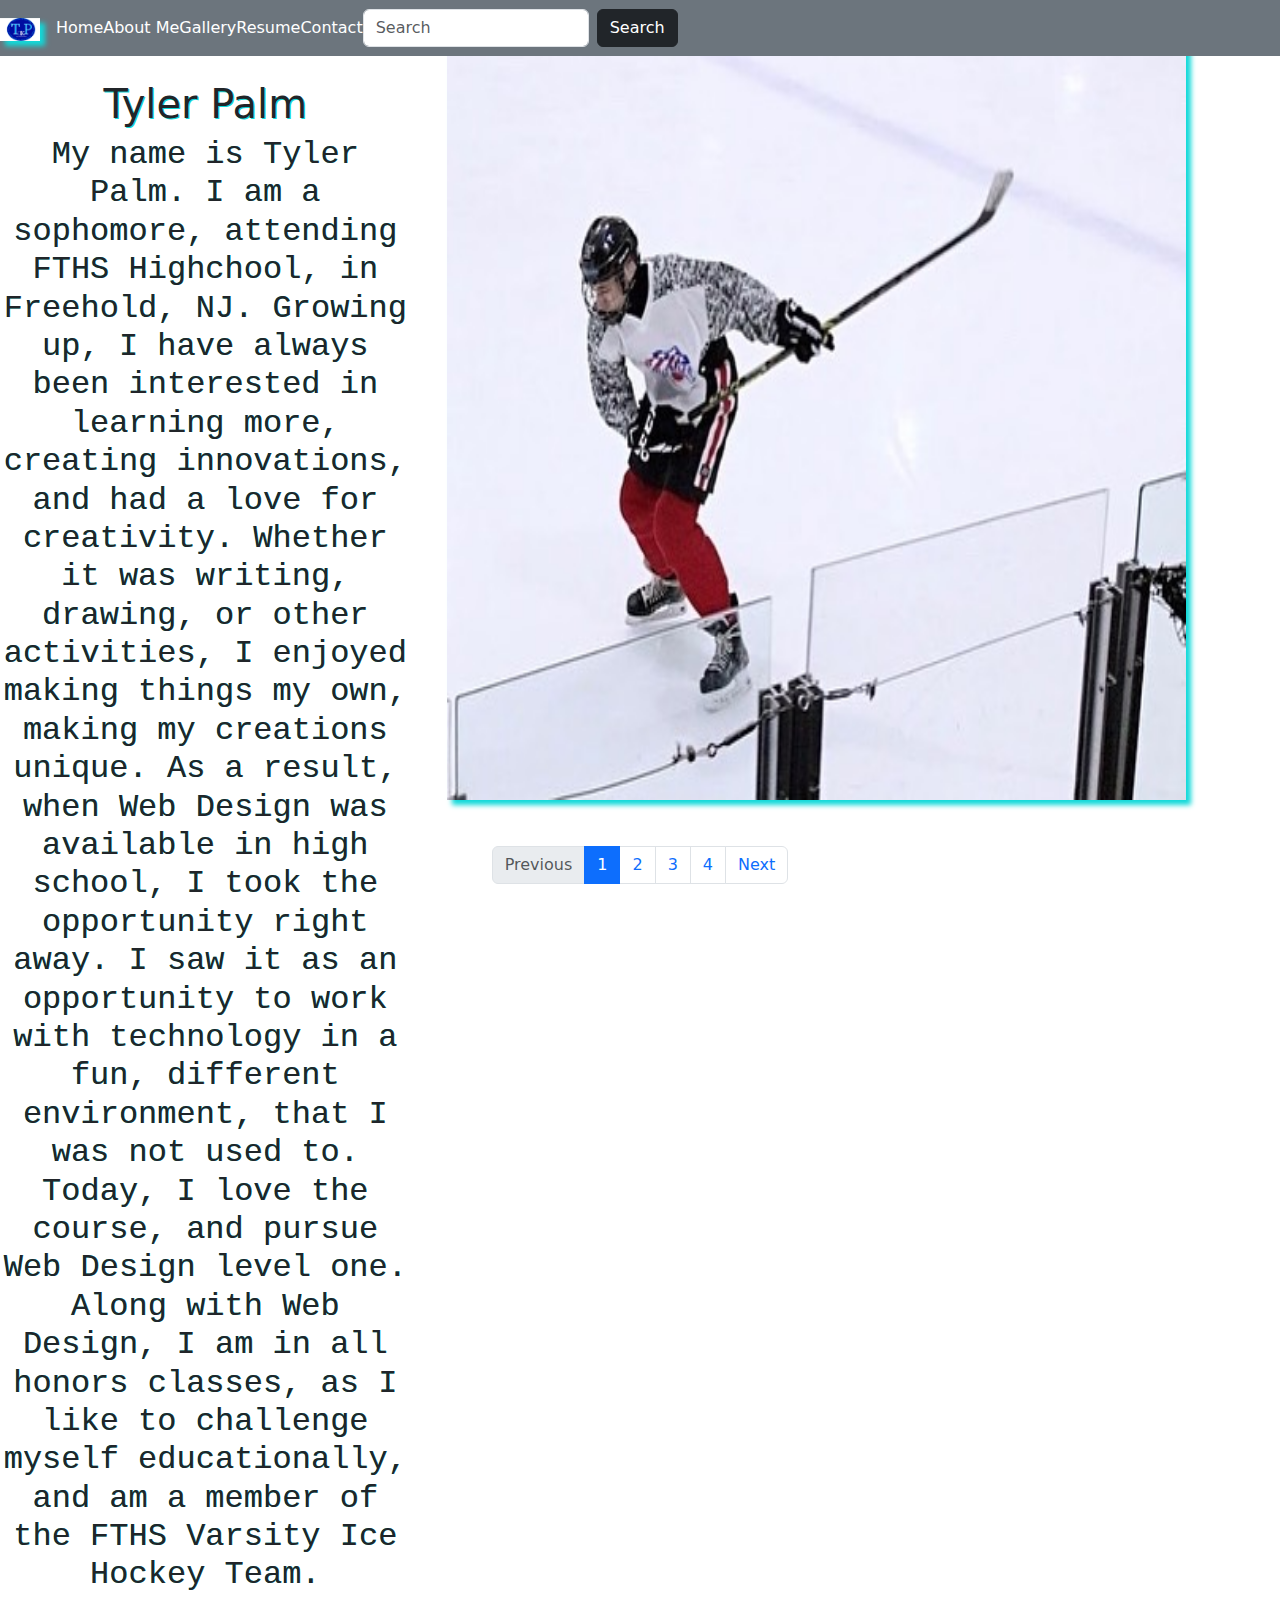
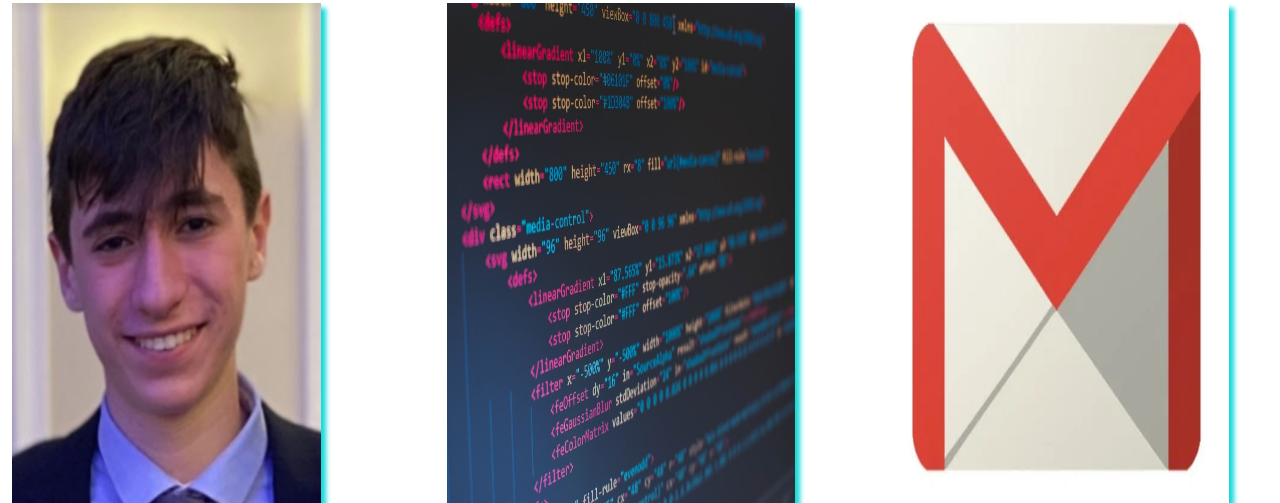
==== index.html @ e22a8071 "Padding-top for html page" ====
<!DOCTYPE html>
<html lang="en" dir="ltr">
  <head>
    <meta charset="utf-8">
    <link rel="stylesheet" href="style.css">
    <link rel="stylesheet" href="https://fonts.googleapis.com/css?family=Sofia">
    <!-- Latest compiled and minified CSS -->
<link href="https://cdn.jsdelivr.net/npm/bootstrap@5.1.3/dist/css/bootstrap.min.css" rel="stylesheet">
    <!-- Latest compiled JavaScript -->
<script src="https://cdn.jsdelivr.net/npm/bootstrap@5.1.3/dist/js/bootstrap.bundle.min.js"></script>
    <title>Tyler Palm's Portfolio</title>
  </head>
  <body>

    <div class="container-fluid-1">

    <ul class="pagination justify-content-center fixed-bottom">
     <li class="page-item disabled"><a class="page-link" href="#">Previous</a></li>
     <li class="page-item active"><a class="page-link" href="index.html">1</a></li>
     <li class="page-item"><a class="page-link" href="about.html">2</a></li>
     <li class="page-item"><a class="page-link" href="gallery.html">3</a></li>
     <li class="page-item"><a class="page-link" href="resume.html">4</a></li>
     <li class="page-item"><a class="page-link" href="contact.html">Next</a></li>
     </ul>

     <div class="container-fluid-1">
           <nav class="navbar navbar-expand-sm bg-secondary fixed-top">
             <a class="navbar-brand" href="https://github.com/">
               <img src="img\logo.47.06 PM.png" alt="Logo" style="width:40px;">
             </a>
             <li class="nav-item " style="list-style-type:none;">
               <a class="nav-link active text-white" href="index.html">Home</a>
             </li>
             <li class="nav-item" style="list-style-type:none;">
               <a class="nav-link text-white" href="about.html">About Me</a>
         </li>
            <li class="nav-item" style="list-style-type:none;">
                <a class="nav-link text-white" href="gallery.html">Gallery</a>
        </li>
            <li class="nav-item" style="list-style-type:none;">
                <a class="nav-link text-white" href="resume.html">Resume</a>
        </li>
            <li class="nav-item" style="list-style-type:none;">
                <a class="nav-link text-white" href="contact.html">Contact</a>
        </li>
             <form class="d-flex">
           <input class="form-control me-2" type="text" placeholder="Search">
           <button class="btn btn-dark" type="button">Search</button>
         </form>
         </nav>

         <div class="row">
             <div class="col-sm-4">
               <div class="name">
                 <h1>Tyler Palm</h1>
               </div>
                <h2>My name is Tyler Palm. I am a sophomore, attending FTHS Highchool, in Freehold, NJ. Growing up, I have always been interested in learning more, creating innovations, and had a love for creativity. Whether it was writing, drawing, or other activities, I enjoyed making things my own, making my creations unique. As a result, when Web Design was available in high school, I took the opportunity right away. I saw it as an opportunity to work with technology in a fun, different environment, that I was not used to. Today, I love the course, and pursue Web Design level one. Along with Web Design, I am in all honors classes, as I like to challenge myself educationally, and am a member of the FTHS Varsity Ice Hockey Team. </h2>
             </div>
             <div class="col-sm-8">
               <div class="container">
               <img src="img\hockey.jpg" class="image" style="width:90%; height:800px;">
               <div class="middle">
                 <div class="text">
                   <a href="resume.html">RESUME</a>
                 </div>
               </div>
              </div>
             </div>
           </div>

         <div class="row">
             <div class="col-sm-4">
               <div class="container">
               <img src="img\Screenshot 2022-05-18 124220.png" class="image" style="width:80%; height:500px;">
               <div class="middle">
                 <div class="text">
                 <a href="about.html">ABOUT ME</a>
                 </div>
               </div>
             </div>
           </div>
             <div class="col-sm-4">
               <div class="container">
                <img src="img\IMG_4918.jpg" class="image" style="width:90%; height:500px;">
                <div class="middle">
                  <div class="text">
                  <a href="gallery.html">GALLERY</a>
                  </div>
                </div>
              </div>
            </div>
             <div class="col-sm-4">
              <div class="container">
               <img src="img\gmail-logo-100160576-large.png" class="image" style="width:90%; height:500px;">
               <div class="middle">
                 <div class="text">
                 <a href="contact.html">CONTACT</a>
                 </div>
                </div>
                </div>
               </div>
             </div>
---- style.css ----
.container-fluid-1{
  background-image: url("https://images.unsplash.com/photo-1618022325802-7e5e732d97a1?ixlib=rb-1.2.1&ixid=MnwxMjA3fDB8MHxleHBsb3JlLWZlZWR8Mnx8fGVufDB8fHx8&w=1000&q=80");
  background-repeat: no-repeat;
  background-size: cover;
}

h2 {
  font-family: monospace;
  text-align: center;
  text-shadow: 0px 0px #11d9d9;
}

.name {
  text-shadow: 1px 1px #11d9d9;
  text-align: center;
  font-size: 500px;
  padding-top: 80px;
}

img {
  box-shadow: 5px 5px 5px #11d9d9;
}

.container {
  position: relative;
  width: 50%;
}

.image {
    opacity: 1;
    display: block;
    width: 100%;
    height: auto;
    transition: .5s ease;
    backface-visibility: hidden;
}

.middle {
  transition: .5s ease;
  opacity: 0;
  position: absolute;
  top: 50%;
  left: 50%;
  transform: translate(-50%, -50%);
  -ms-transform: translate(-50%, -50%);
  text-align: center;
}

.container:hover .image {
  opacity: 0.3;
}

.container:hover .middle {
  opacity: 1;
}

.text {
  background-color: black;
  color: white;
  font-size: 30px;
  padding: 16px 32px;
}
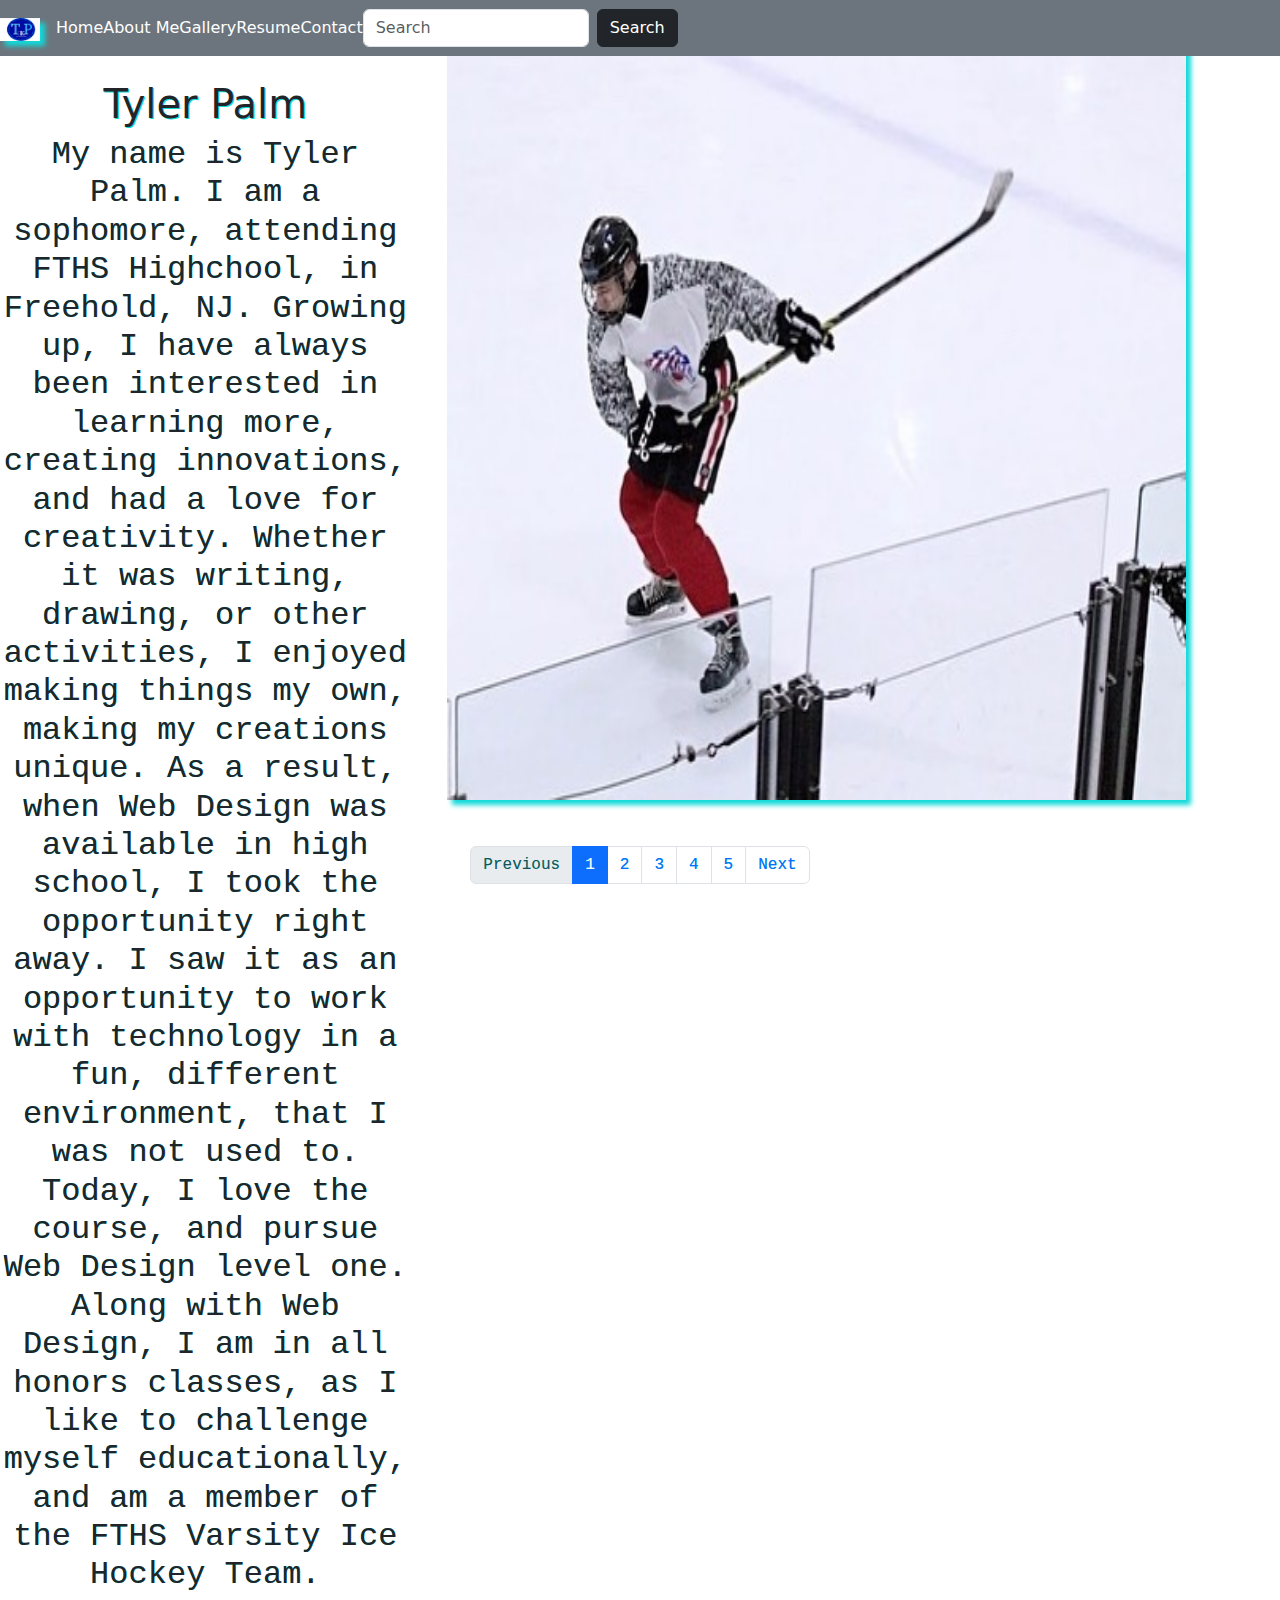
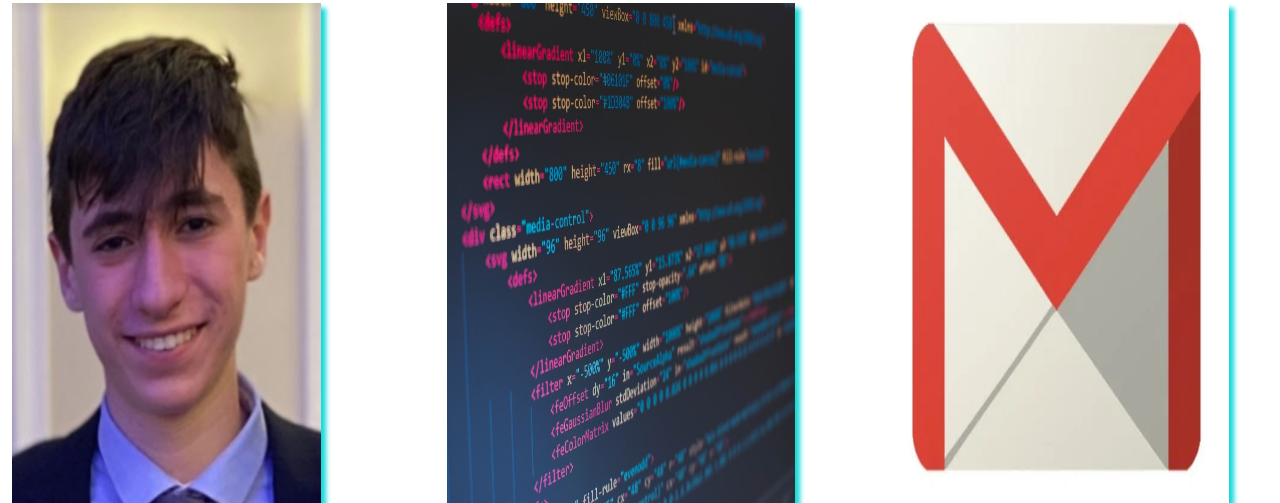
==== commit 13586aa6: "About page creation and grid system" ====
--- a/index.html
+++ b/index.html
@@ -20,7 +20,8 @@
      <li class="page-item"><a class="page-link" href="about.html">2</a></li>
      <li class="page-item"><a class="page-link" href="gallery.html">3</a></li>
      <li class="page-item"><a class="page-link" href="resume.html">4</a></li>
-     <li class="page-item"><a class="page-link" href="contact.html">Next</a></li>
+     <li class="page-item"><a class="page-link" href="contact.html">5</a></li>
+     <li class="page-item"><a class="page-link" href="about.html">Next</a></li>
      </ul>
 
      <div class="container-fluid-1">
--- a/style.css
+++ b/style.css
@@ -7,6 +7,11 @@
 h2 {
   font-family: monospace;
   text-align: center;
+  text-shadow: 0px 0px #11d9d9;
+}
+
+ul {
+  font-family: monospace;
   text-shadow: 0px 0px #11d9d9;
 }
 
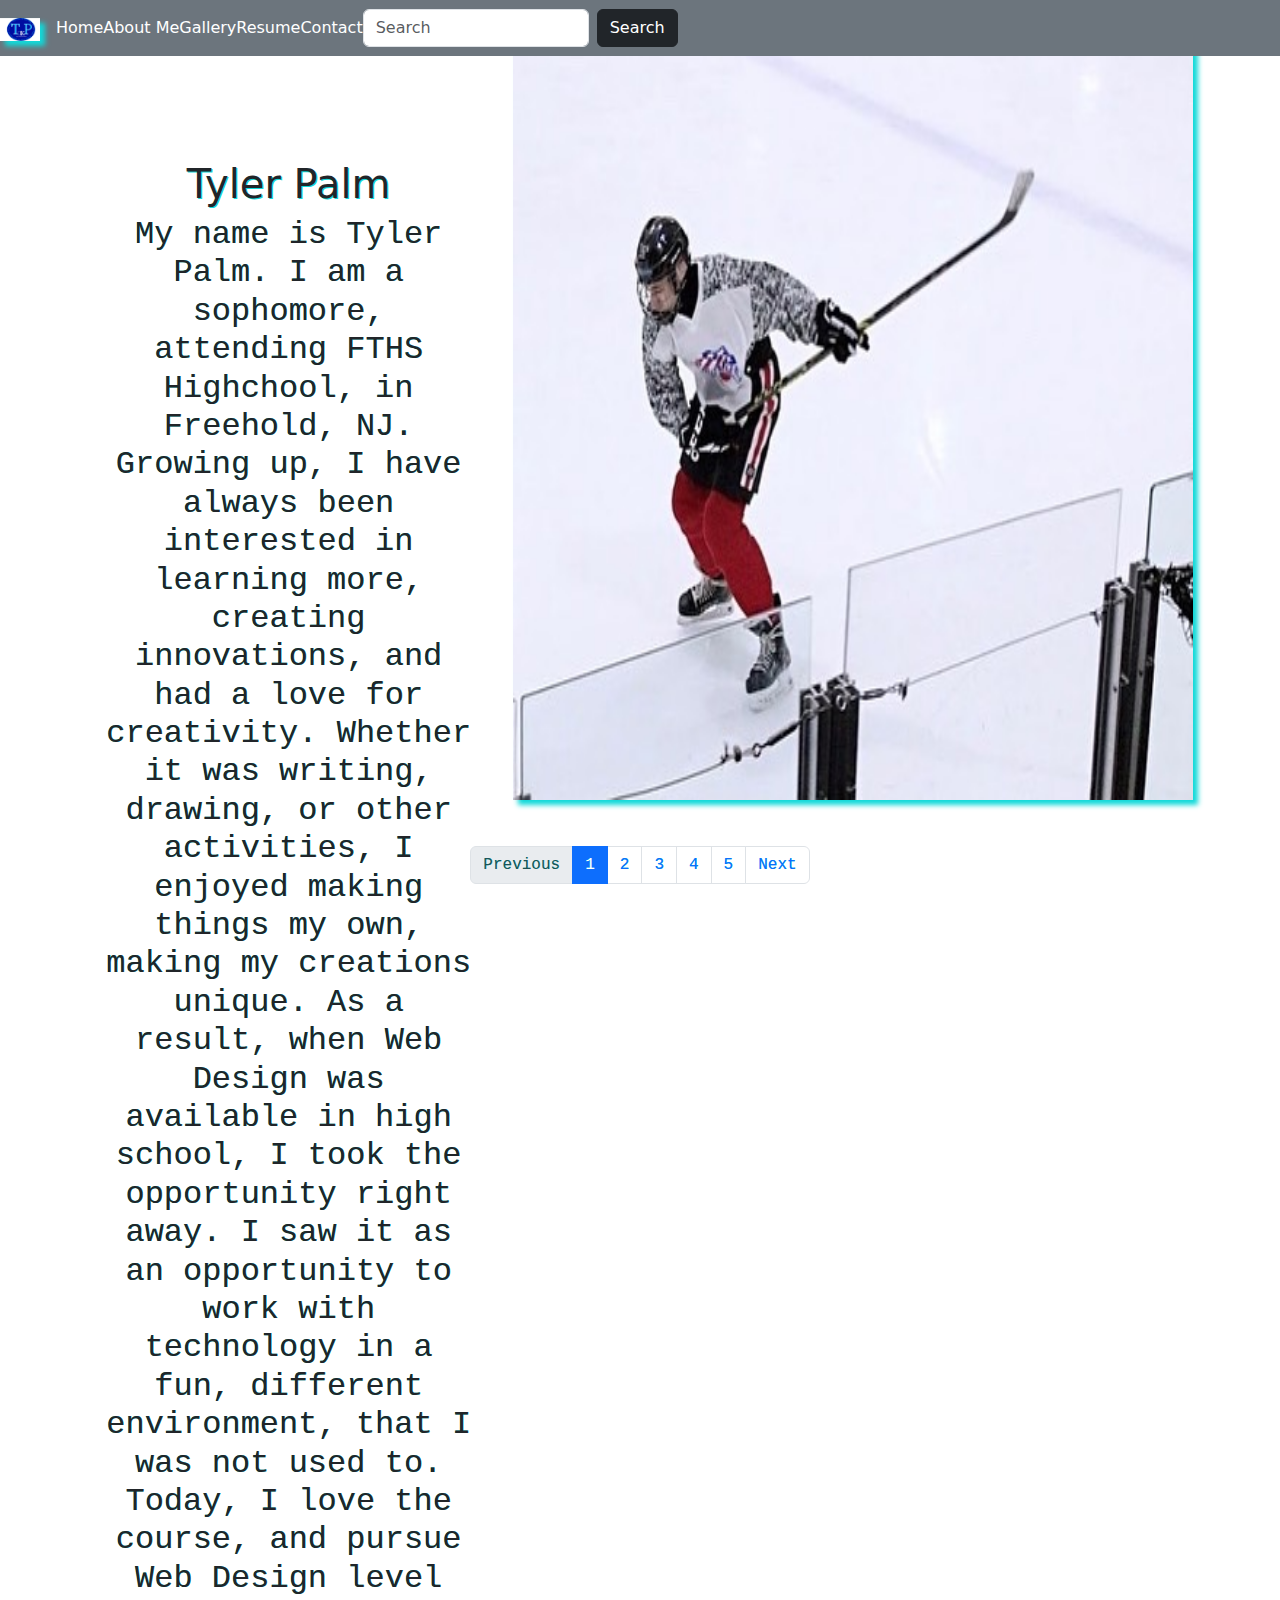
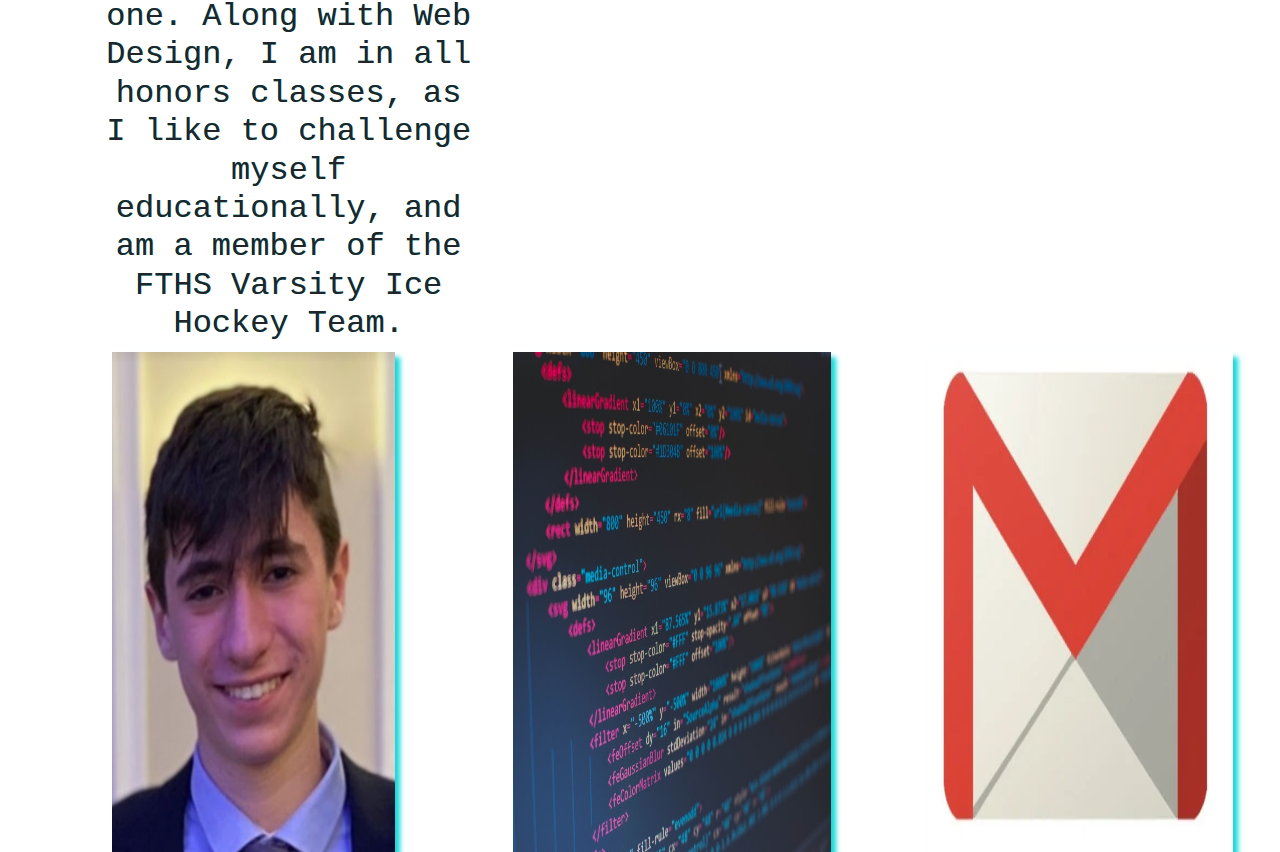
==== commit 93645618: "About me page grid system update and career section" ====
--- a/index.html
+++ b/index.html
@@ -49,6 +49,7 @@
            <button class="btn btn-dark" type="button">Search</button>
          </form>
          </nav>
+       </div>
 
          <div class="row">
              <div class="col-sm-4">
@@ -101,3 +102,6 @@
                 </div>
                </div>
              </div>
+
+</body>
+</div>
--- a/style.css
+++ b/style.css
@@ -15,7 +15,14 @@
   text-shadow: 0px 0px #11d9d9;
 }
 
-.name {
+.name, h1 {
+  text-shadow: 1px 1px #11d9d9;
+  text-align: center;
+  font-size: 500px;
+  padding-top: 80px;
+}
+
+h1 {
   text-shadow: 1px 1px #11d9d9;
   text-align: center;
   font-size: 500px;
@@ -65,3 +72,11 @@
   font-size: 30px;
   padding: 16px 32px;
 }
+
+.career {
+  padding-top: 80px;
+}
+
+.row {
+  padding-left: 100px;
+}
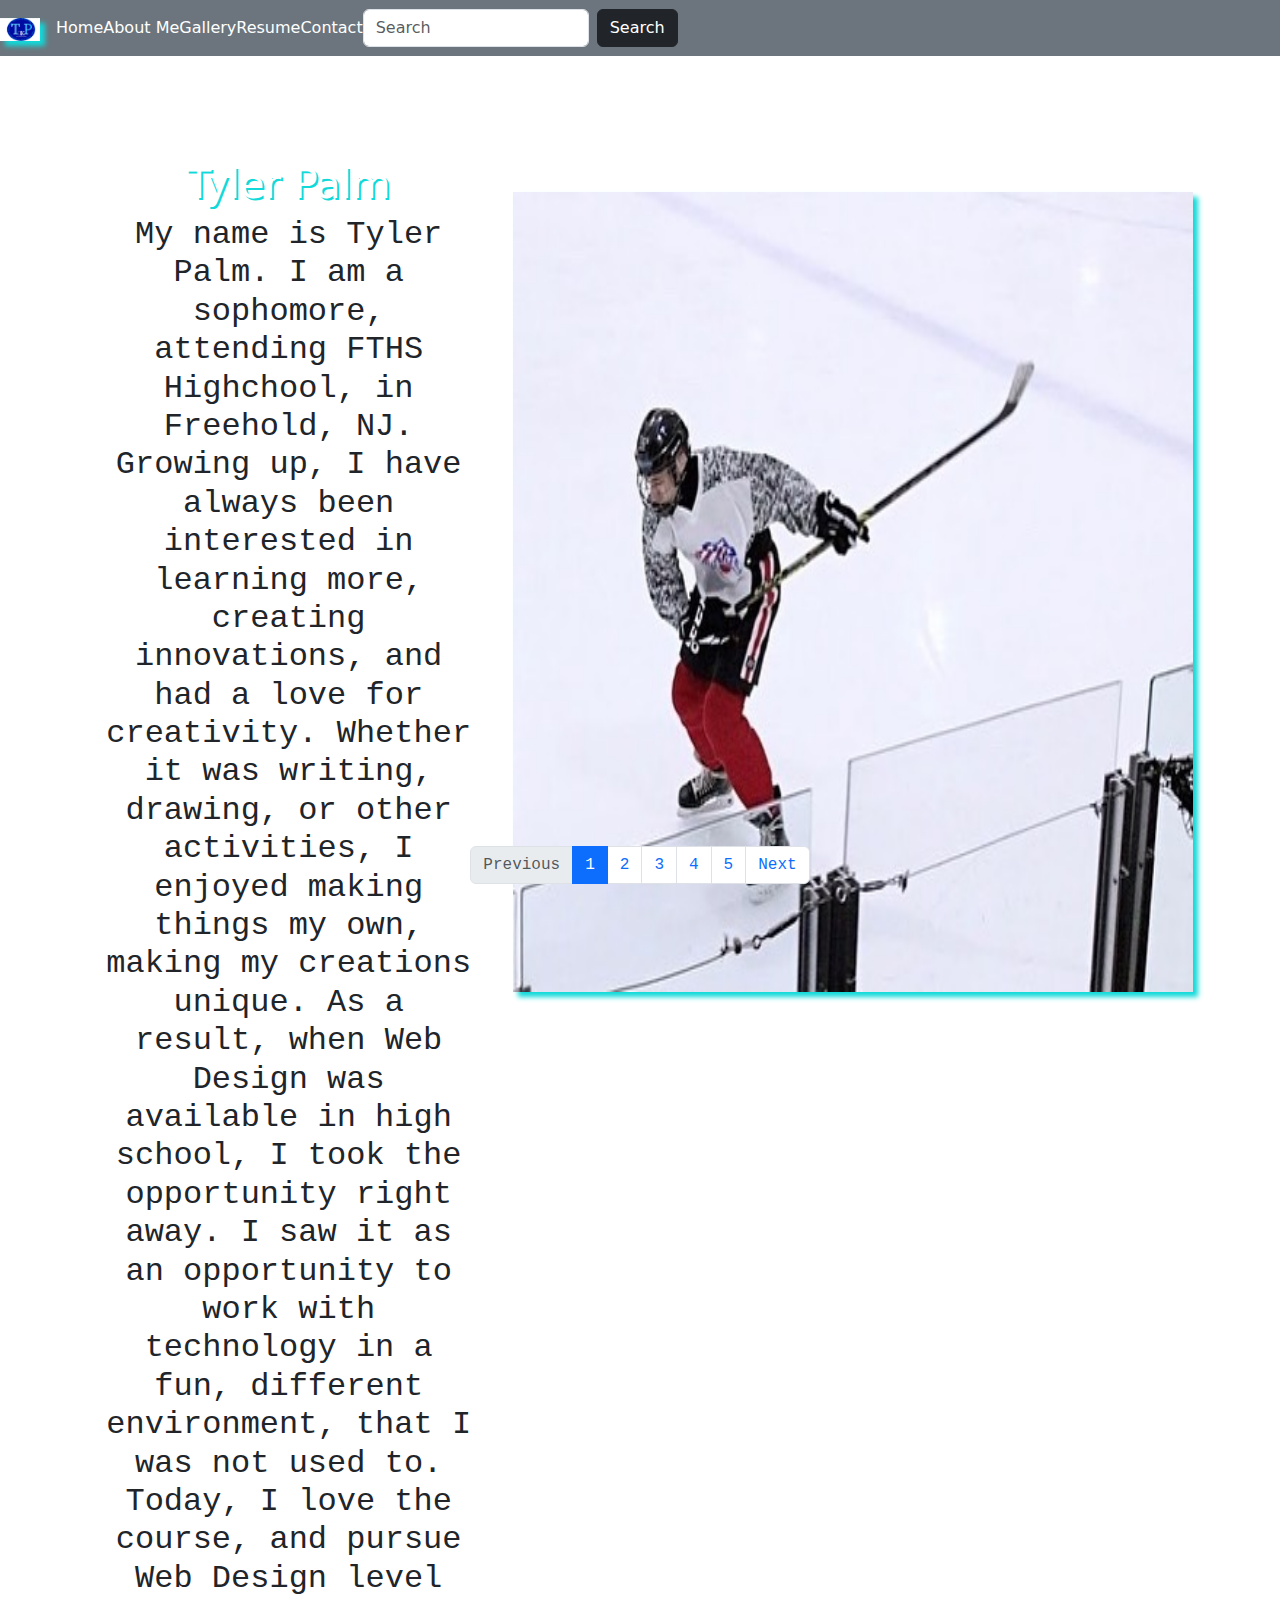
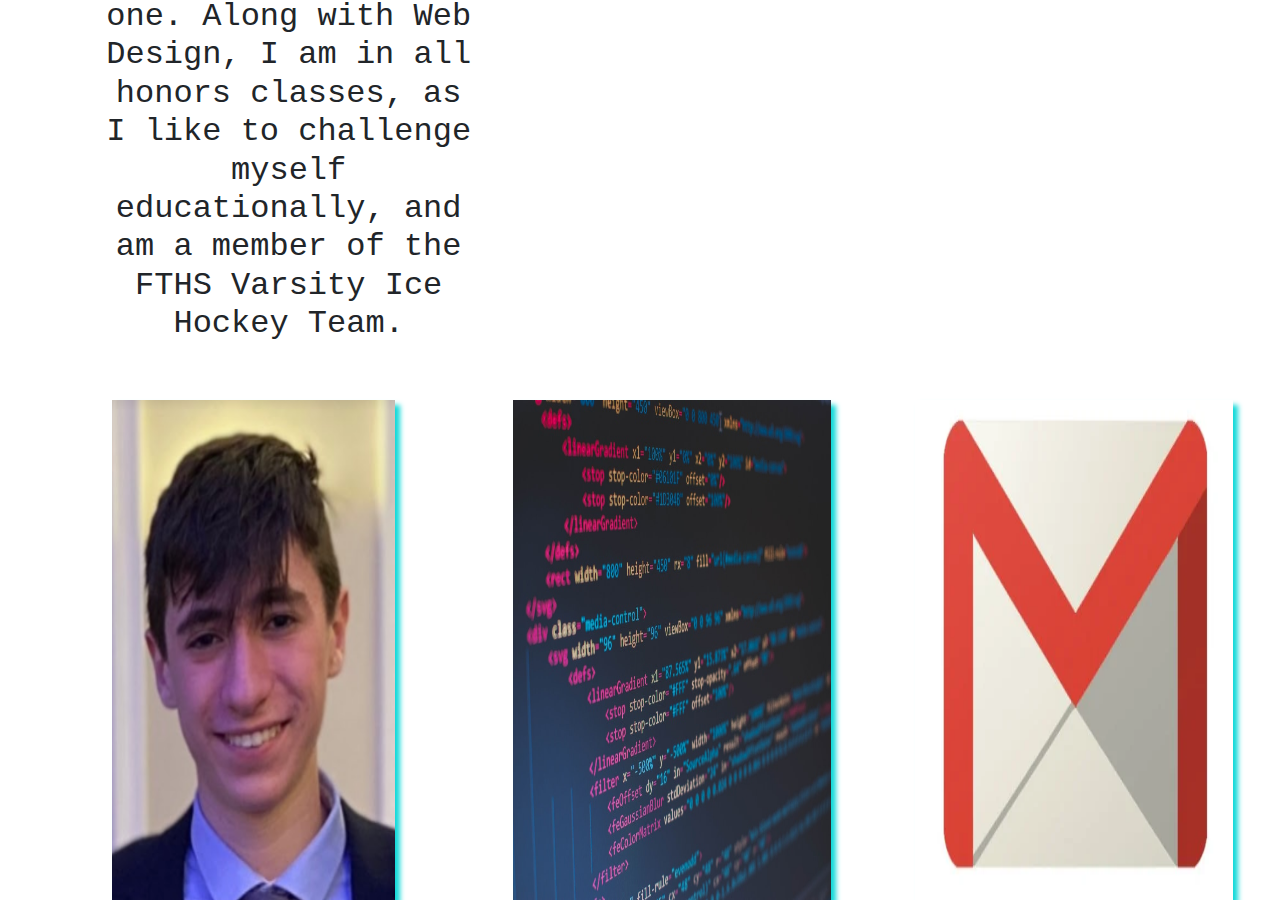
==== commit 01758dea: "Font and image styling on about page" ====
--- a/index.html
+++ b/index.html
@@ -60,6 +60,7 @@
              </div>
              <div class="col-sm-8">
                <div class="container">
+                 <br></br><br></br><br></br><br></br>
                <img src="img\hockey.jpg" class="image" style="width:90%; height:800px;">
                <div class="middle">
                  <div class="text">
@@ -69,6 +70,8 @@
               </div>
              </div>
            </div>
+
+        <br></br>
 
          <div class="row">
              <div class="col-sm-4">
--- a/style.css
+++ b/style.css
@@ -7,26 +7,20 @@
 h2 {
   font-family: monospace;
   text-align: center;
-  text-shadow: 0px 0px #11d9d9;
+  color: white;
 }
 
 ul {
   font-family: monospace;
-  text-shadow: 0px 0px #11d9d9;
+  color: white;
 }
 
 .name, h1 {
-  text-shadow: 1px 1px #11d9d9;
+  text-shadow: 2px 2px #11d9d9;
   text-align: center;
   font-size: 500px;
   padding-top: 80px;
-}
-
-h1 {
-  text-shadow: 1px 1px #11d9d9;
-  text-align: center;
-  font-size: 500px;
-  padding-top: 80px;
+  color: white;
 }
 
 img {
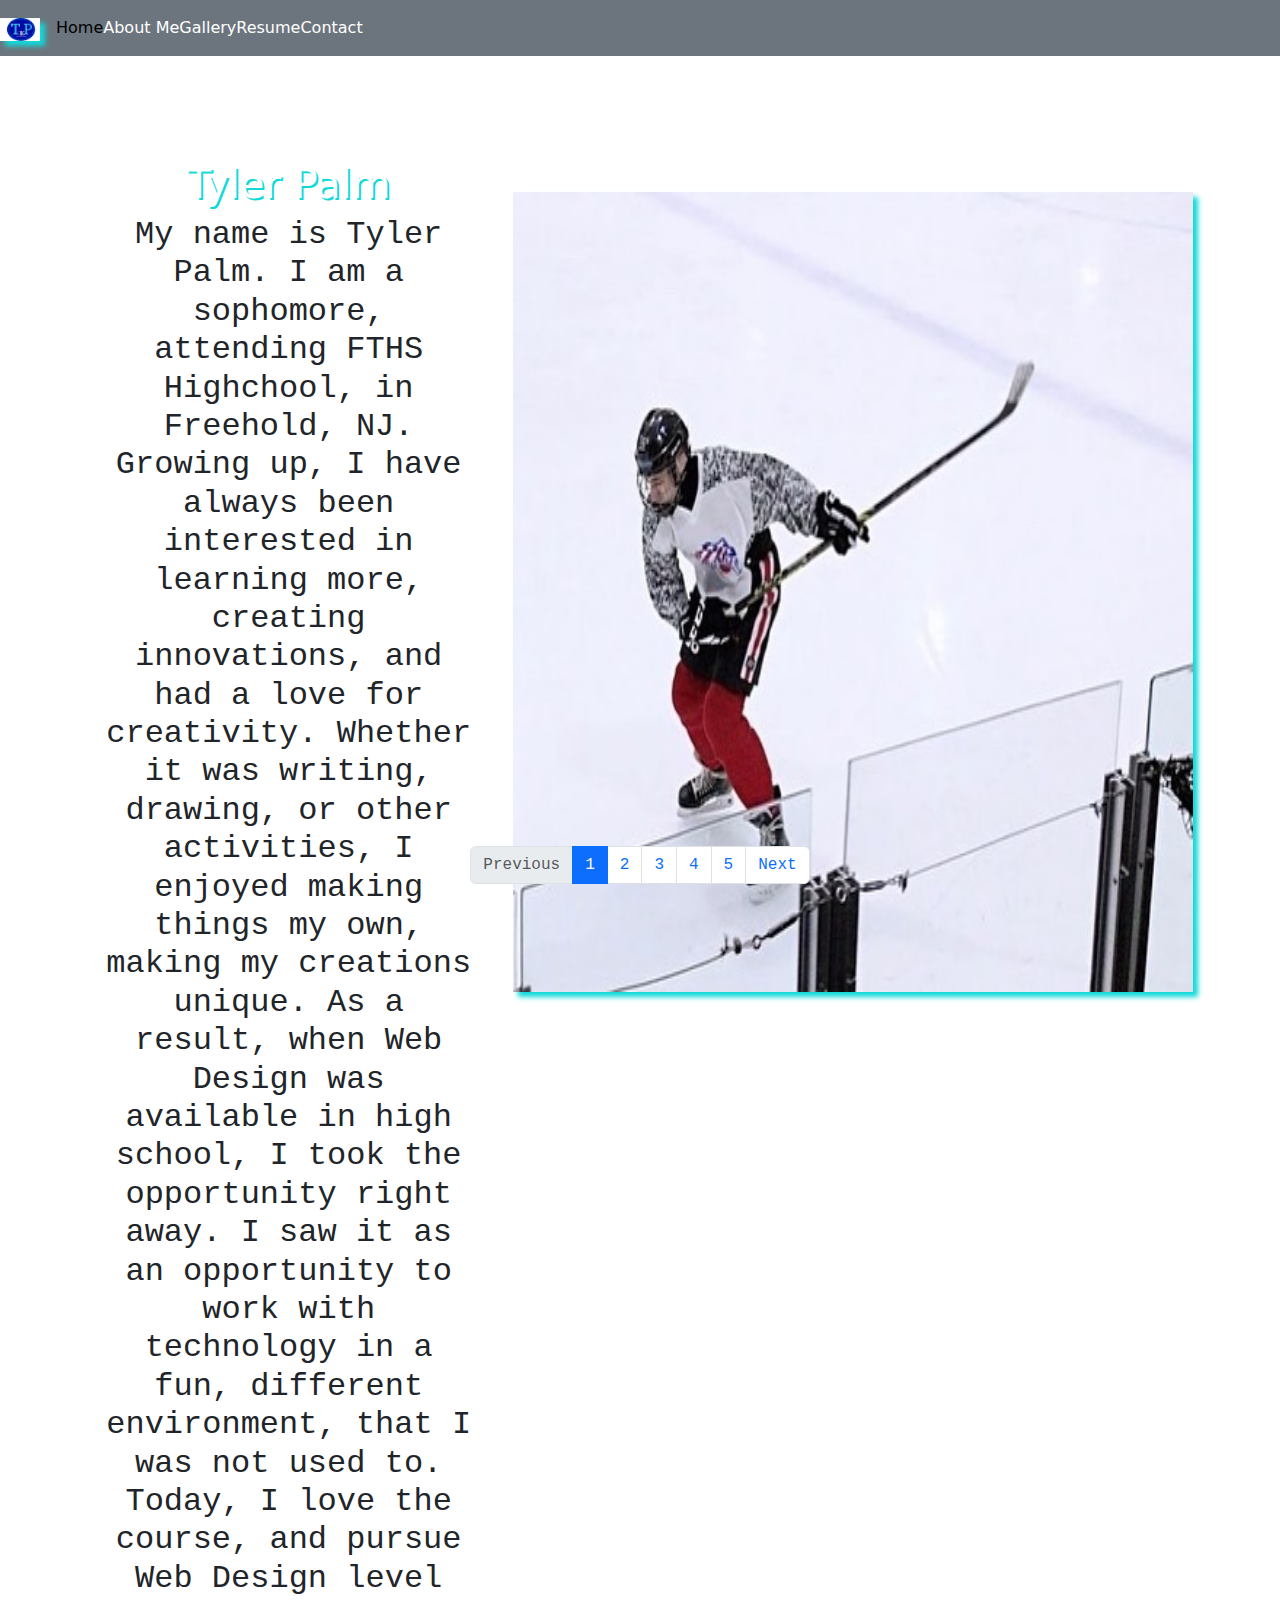
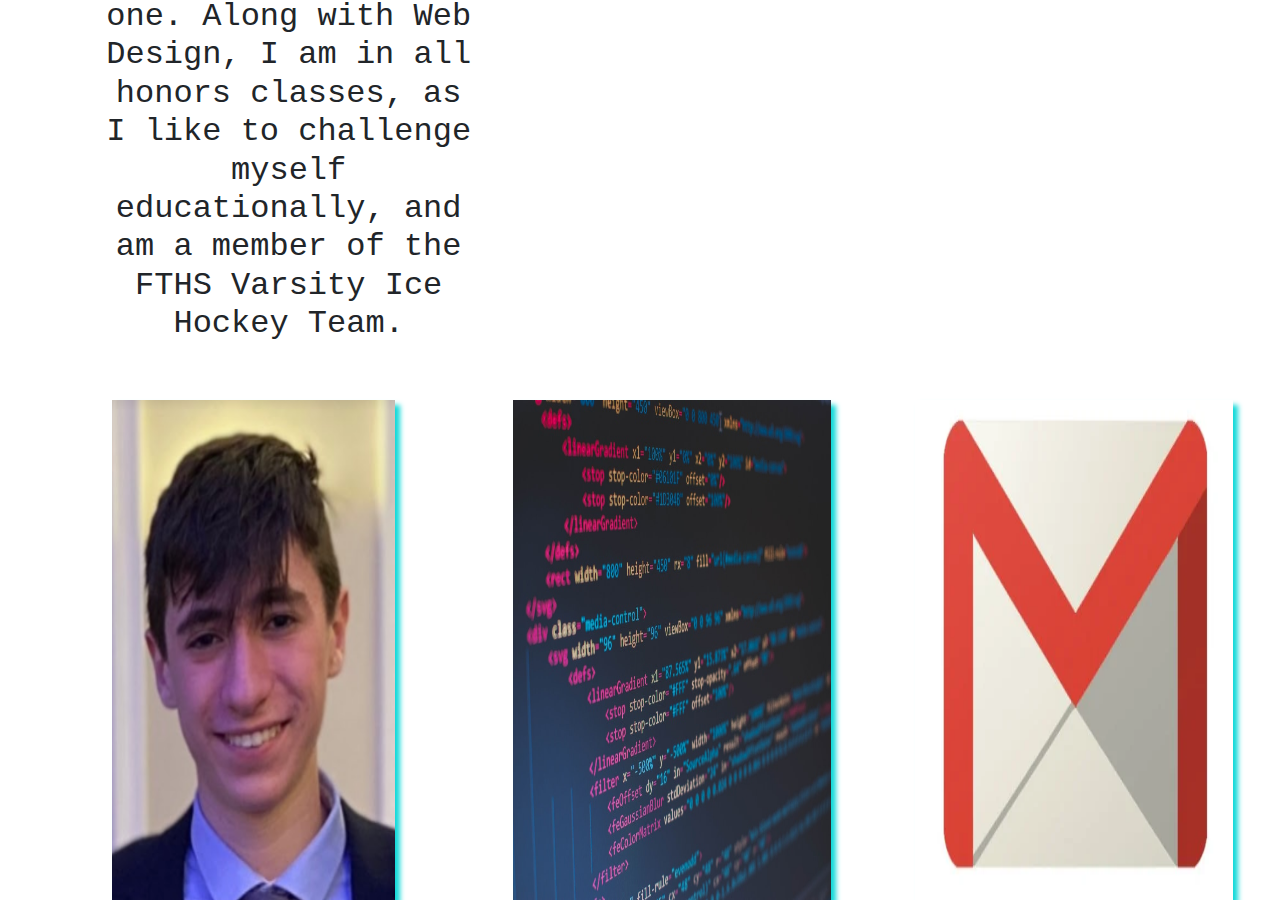
==== commit b9332591: "Contact page and form" ====
--- a/index.html
+++ b/index.html
@@ -30,7 +30,7 @@
                <img src="img\logo.47.06 PM.png" alt="Logo" style="width:40px;">
              </a>
              <li class="nav-item " style="list-style-type:none;">
-               <a class="nav-link active text-white" href="index.html">Home</a>
+               <a class="nav-link active text-black" href="index.html">Home</a>
              </li>
              <li class="nav-item" style="list-style-type:none;">
                <a class="nav-link text-white" href="about.html">About Me</a>
@@ -44,10 +44,6 @@
             <li class="nav-item" style="list-style-type:none;">
                 <a class="nav-link text-white" href="contact.html">Contact</a>
         </li>
-             <form class="d-flex">
-           <input class="form-control me-2" type="text" placeholder="Search">
-           <button class="btn btn-dark" type="button">Search</button>
-         </form>
          </nav>
        </div>
 
@@ -106,5 +102,5 @@
                </div>
              </div>
 
-</body>
-</div>
+           </div>
+         </body>
--- a/style.css
+++ b/style.css
@@ -74,3 +74,33 @@
 .row {
   padding-left: 100px;
 }
+
+input[type=text], select, textarea {
+  width: 100%;
+  padding: 12px;
+  border: 1px solid #ccc;
+  border-radius: 4px;
+  box-sizing: border-box;
+  margin-top: 6px;
+  margin-bottom: 16px;
+  resize: vertical;
+}
+
+input[type=submit] {
+  background-color: #04AA6D;
+  color: white;
+  padding: 12px 20px;
+  border: none;
+  border-radius: 4px;
+  cursor: pointer;
+}
+
+input[type=submit]:hover {
+  background-color: #45a049;
+}
+
+.container3 {
+  border-radius: 5px;
+  background-color: #f2f2f2;
+  padding: 20px;
+}
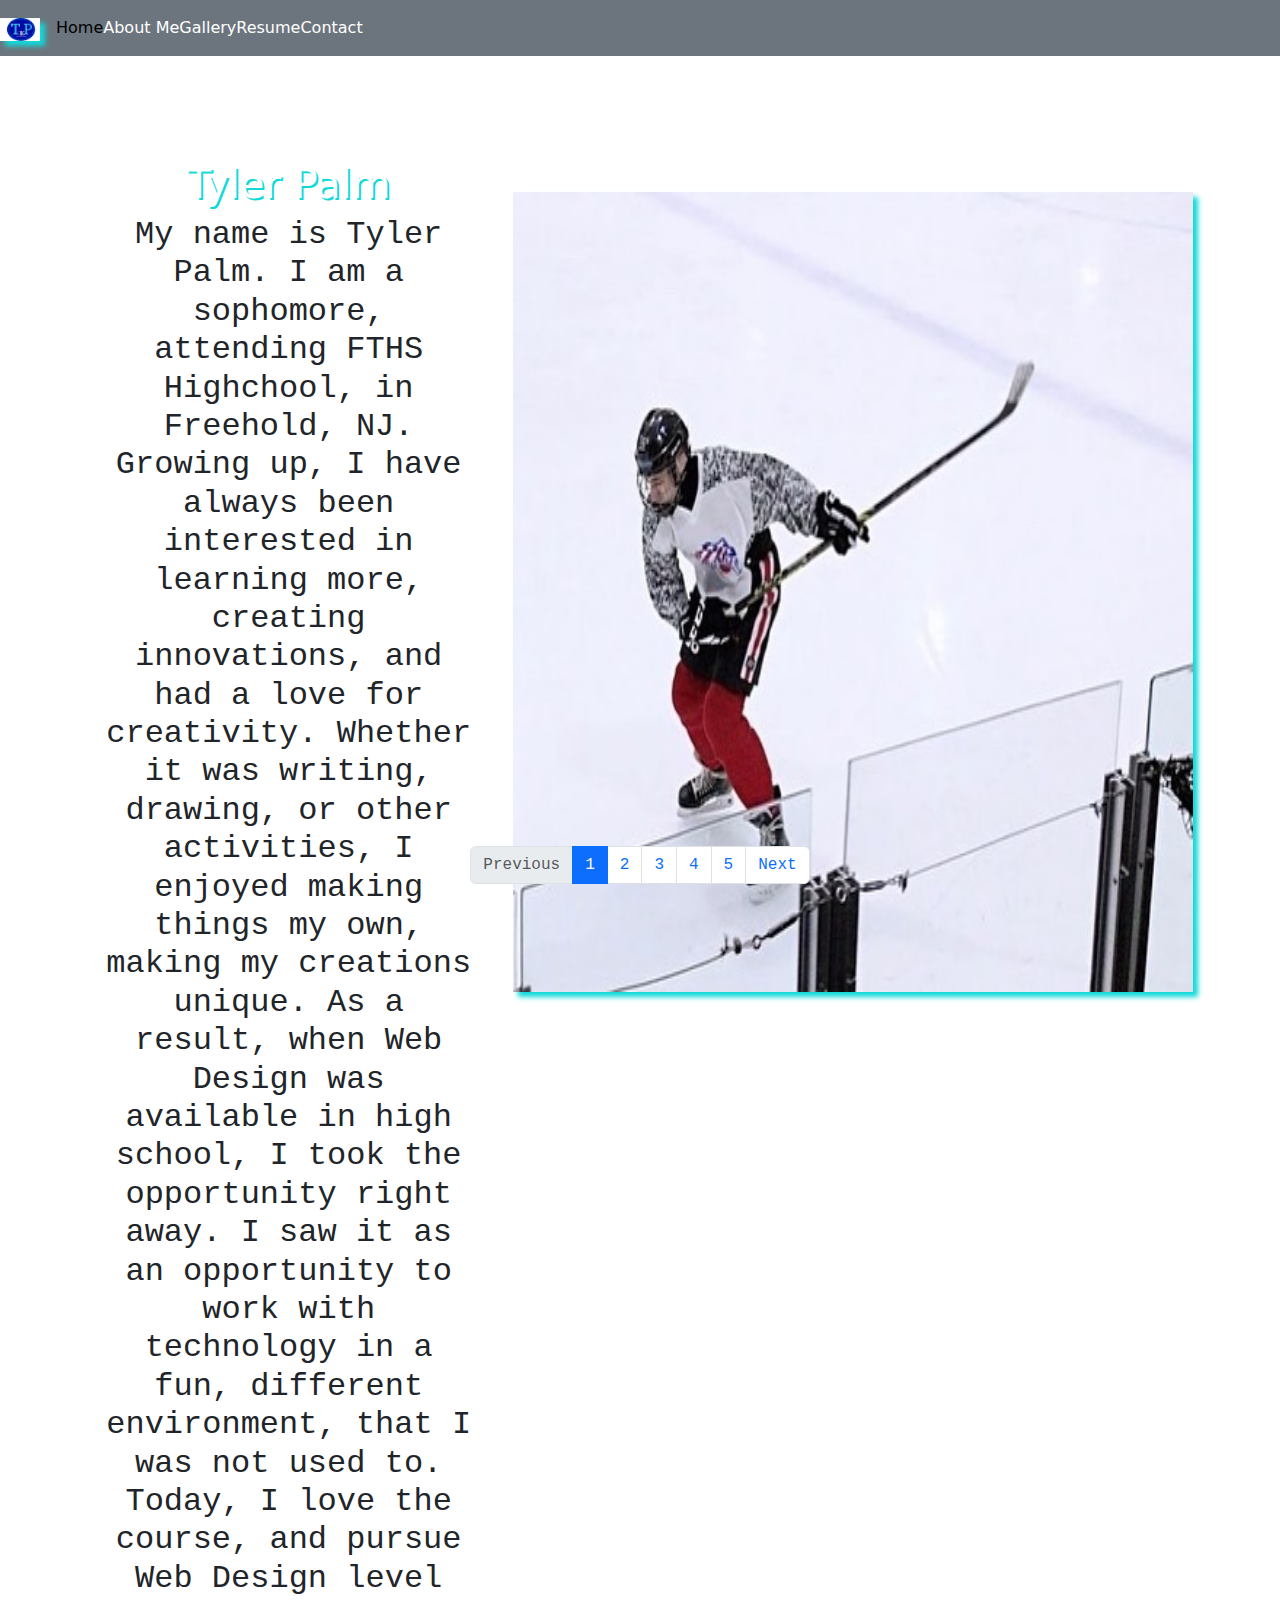
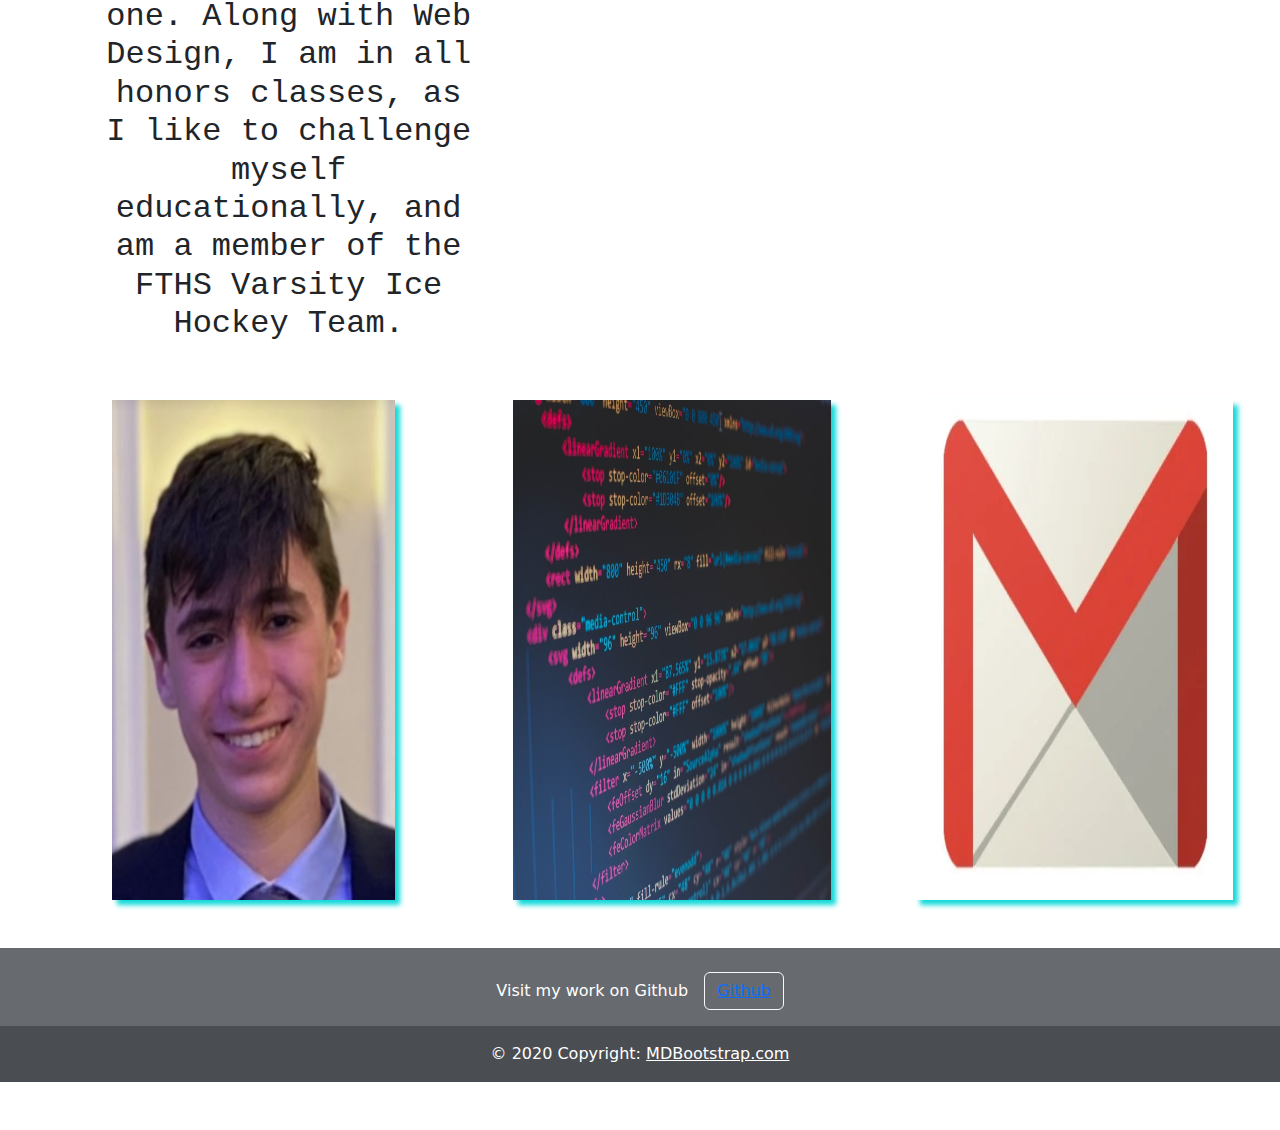
==== commit 03d2f757: "Footer on all pages creation" ====
--- a/index.html
+++ b/index.html
@@ -102,5 +102,39 @@
                </div>
              </div>
 
+<br></br>
+
+<section class="">
+ <!-- Footer -->
+ <footer class="text-center text-white" style="background-color: #676a6e;">
+   <!-- Grid container -->
+   <div class="container p-4 pb-0">
+     <!-- Section: CTA -->
+     <section class="">
+       <p class="d-flex justify-content-center align-items-center">
+         <span class="me-3">Visit my work on Github</span>
+         <button type="button" class="btn btn-outline-light btn-rounded">
+           <a href="https://github.com/224tpalm/Portfolio" target="_blank">
+           Github
+         </button>
+       </a>
+       </p>
+     </section>
+     <!-- Section: CTA -->
+   </div>
+   <!-- Grid container -->
+
+   <!-- Copyright -->
+   <div class="text-center p-3" style="background-color: #4a4d52;">
+     © 2020 Copyright:
+     <a class="text-white" href="https://mdbootstrap.com/">MDBootstrap.com</a>
+   </div>
+   <!-- Copyright -->
+ </footer>
+ <!-- Footer -->
+</section>
+
+<br></br>
+
            </div>
          </body>
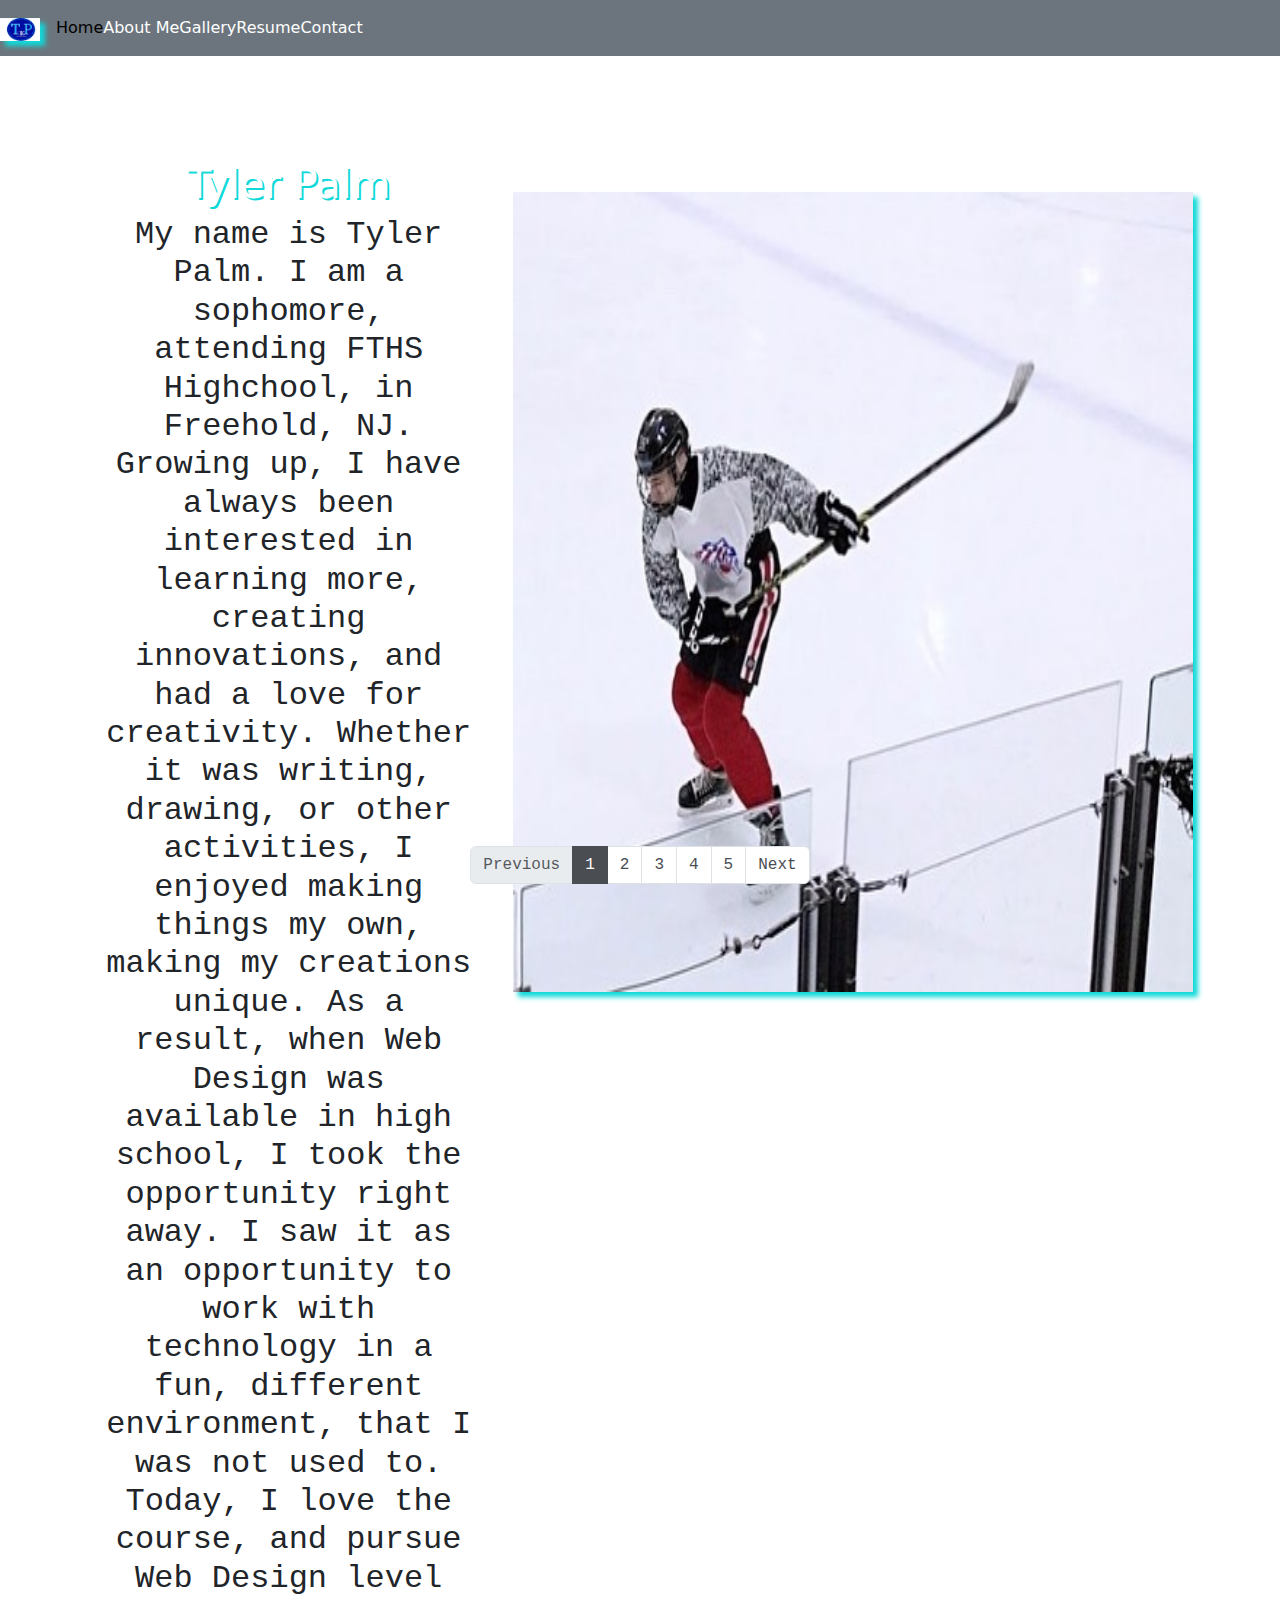
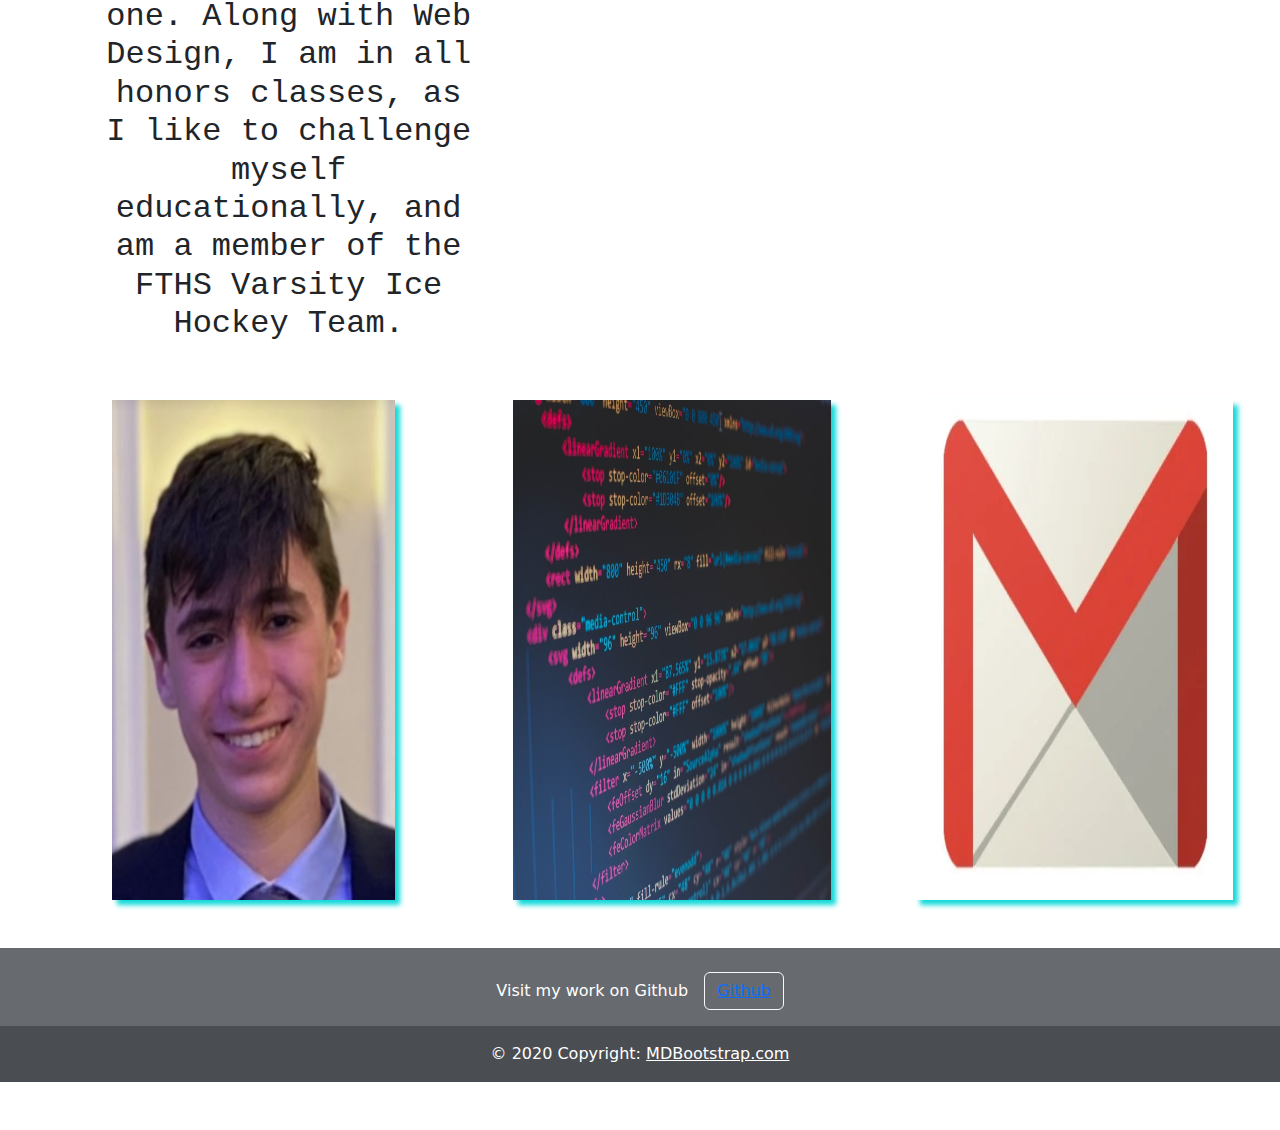
==== commit 82699748: "Pagination style/color change" ====
--- a/index.html
+++ b/index.html
@@ -22,7 +22,7 @@
      <li class="page-item"><a class="page-link" href="resume.html">4</a></li>
      <li class="page-item"><a class="page-link" href="contact.html">5</a></li>
      <li class="page-item"><a class="page-link" href="about.html">Next</a></li>
-     </ul>
+   </ul>
 
      <div class="container-fluid-1">
            <nav class="navbar navbar-expand-sm bg-secondary fixed-top">
--- a/style.css
+++ b/style.css
@@ -104,3 +104,31 @@
   background-color: #f2f2f2;
   padding: 20px;
 }
+
+.pagination > li > a
+{
+    background-color: white;
+    color: #4a4d52;
+}
+
+.pagination > li > a:focus,
+.pagination > li > a:hover,
+.pagination > li > span:focus,
+.pagination > li > span:hover
+{
+    color: #4a4d52;
+    background-color: #eee;
+    border-color: #ddd;
+}
+
+.pagination > .active > a
+{
+    color: white;
+    background-color: #4a4d52 !Important;
+    border: solid 1px #4a4d52 !Important;
+}
+
+.pagination > .active > a:hover
+{
+    background-color: #11d9d9 !Important;
+    border: solid 1px
